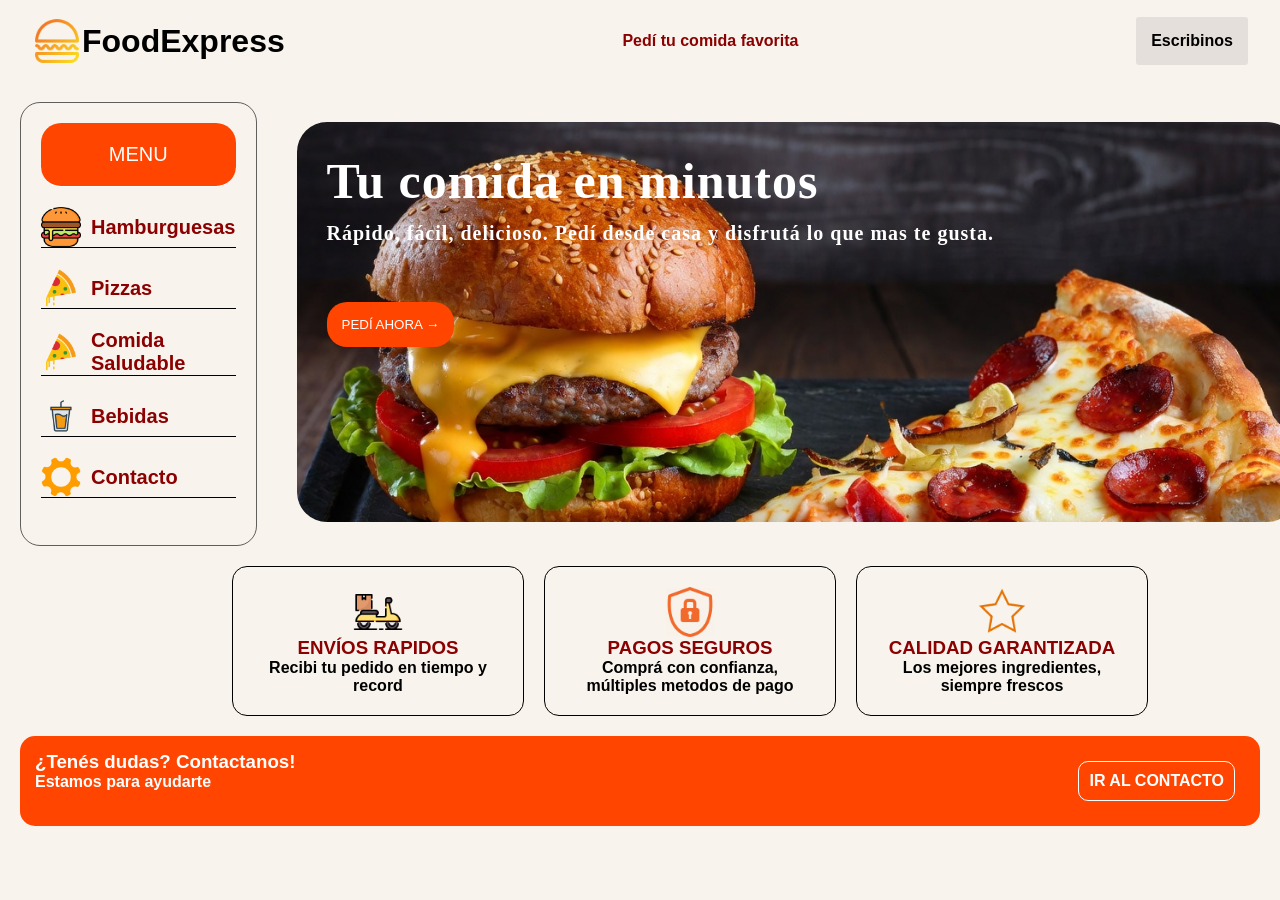
==== index.html @ f3b4bd67 "Primer commit de mi proyecto" ====
<!DOCTYPE html>
<html lang="en">

<head>
    <meta charset="UTF-8">
    <meta name="viewport" content="width=device-width, initial-scale=1.0">
    <title>Document</title>
</head>

<body>
    <header class="main-header">
        <div class="img-header"><img src="iconos/3847962.png" alt="" class="icon-div">
            <h1>FoodExpress</h1>
        </div>
        <p>Pedí tu comida favorita</p>
        <p>Escribinos</p>
    </header>

    <main class="main-content">
        <div class="main-div">
            <nav class="main-nav">
            <ul class="ul-item">
                <li class="menu">MENU</li>
                <li class="nav-li"><a href=""><img src="iconos/3075977.png" alt="">Hamburguesas</a></li>
                <li class="nav-li"><a href=""><img src="iconos/R.png" alt="">Pizzas</a></li>
                <li class="nav-li"><a href=""><img src="iconos/R.png" alt="">Comida Saludable</a></li>
                <li class="nav-li"><a href=""><img src="iconos/7254781.png" alt="">Bebidas</a></li>
                <li class="nav-li"><a href=""><img src="iconos/gear(1).png" alt="">Contacto</a></li>
        </nav>

        <section class="main-section">
            <h1>Tu comida en minutos</h1>
            <p>Rápido, fácil, delicioso. Pedí desde casa y disfrutá lo que mas te gusta.</p>
            <button><a href="">PEDÍ AHORA →</a></button>
            <img src="iconos/image.jpg" alt="">
        </section>
        </div>

        <section class="main-garantia">
            <article>
                <img src="iconos/9644026.png" alt="">
                <h3>ENVÍOS RAPIDOS</h3>
                <p>Recibi tu pedido en tiempo y record</p>
            </article>

            <article>
                <img src="iconos/5914253e64b44667dd18468b_Sikkerhet.png" alt="">
                <h3>PAGOS SEGUROS</h3>
                <p>Comprá con confianza, múltiples metodos de pago</p>
            </article>

            <article>
                <img src="iconos/icone-etoile-vide-orange.png" alt="">
                <h3>CALIDAD GARANTIZADA</h3>
                <p>Los mejores ingredientes, siempre frescos</p>
            </article>
        </section>
    </main>
    <footer class="footer">
        <div>
            <h3>¿Tenés dudas? Contactanos!</h3>
            <p>Estamos para ayudarte</p>
        </div>
            <a href="">IR AL CONTACTO</a>
    </footer>
    <link rel="stylesheet" href="style.css">
</body>

</html>
---- style.css ----
* {
    box-sizing: border-box;
    padding: 0;
    margin: 0;
}

body{
 background-color: #F8F4ED;
}

/*HEADER*/

.img-header img{
    width: 50px;
    transition: 0.8s;
}

.img-header img:hover{
    transform: scale(1.1);
}

.main-header{
    display: flex;
    align-items: center;
    justify-content: space-between;
    padding: 1rem 2rem;
    font-family: 'Trebuchet MS', 'Lucida Sans Unicode', 'Lucida Grande', 'Lucida Sans', Arial, sans-serif;
    font-weight: bold;
}

.main-header p:last-child{
    background-color: rgba(207, 200, 200, 0.486);
    padding: 15px;
    border-radius: 3px;
    cursor: pointer;
    color: #000000;
}

.main-header p{
    color: darkred;
}

.img-header{
    display: flex;
    align-items: center;
}

.img-header h1{
font-family: 'Trebuchet MS', 'Lucida Sans Unicode', 'Lucida Grande', 'Lucida Sans', Arial, sans-serif;
cursor: pointer;
}

/*NAV*/

.ul-item{
    display: flex;
    list-style: none;
    padding: 0;
    flex-direction: column;
    justify-content: flex-start;
    gap: 20px;
    font-family: 'Trebuchet MS', 'Lucida Sans Unicode', 'Lucida Grande', 'Lucida Sans', Arial, sans-serif;
    border-radius: 5px;
    padding: 20px;
    font-size: 20px;

}

.main-nav{
    border: 1px solid rgba(0, 0, 0, 0.61);
    border-radius: 20px;
}

.main-nav a{
    display: flex;
    align-items: center;
    text-decoration: none;
    color: #000000;
    gap: 10px;
    color: darkred;
    font-weight: bold;
}

.main-nav li{
    display: flex;
    align-items: center;
    gap: 5px;
    border-bottom: 1px solid;
}
.ul-item img{
    height: 40px;
}

/*MAIN*/

.main-div{
display: flex;
gap: 20px;
padding: 20px;
}

.menu{
    justify-content: center;
    background-color: orangered;
    padding: 20px;
    border-radius: 20px;
    color: white;
    font-family: 'Trebuchet MS', 'Lucida Sans Unicode', 'Lucida Grande', 'Lucida Sans', Arial, sans-serif;
}

.main-section{
    padding: 20px;
    position: relative;
}

.main-section img{
    height: 400px;
    width: 1000px;
    object-fit: cover;
    border-radius: 30px;
}

.main-section h1,
.main-section p,
.main-section button{
    position: absolute;
    color: white;
}

.main-section h1 {
    top: 50px;
    left: 50px;
    font-weight: bold;
    font-size: 50px;
    letter-spacing: 1px;
}

.main-section p {
    top: 120px;
    left: 50px;
    font-weight: bold;
    font-size: 20px;
    letter-spacing: 1px;
}

.main-section button{
    top: 200px;
    left: 50px;
    padding: 15px;
    border-radius: 20px;
    background-color: orangered;
    border: none;
}

.main-section button a{
    color: white;
    text-decoration: none;
}

.main-garantia{
    display: flex;
    justify-content: center;
    gap: 20px;
    height: 150px;
    margin-left: 100px;
}

.main-garantia article{
    display: flex;
    flex-direction: column;
    align-items: center;
    padding: 20px;
    border-radius: 15px;
    font-family: 'Trebuchet MS', 'Lucida Sans Unicode', 'Lucida Grande', 'Lucida Sans', Arial, sans-serif;
    font-weight: bold;
    border: 1px solid;
}

.main-garantia article h3{
    text-align: center;
    color: darkred;
}

.main-garantia article p{
    max-width: 250px;
    text-align: center;
}

.main-garantia img{
    height: 50px;
    width: 20%;
}

/* FOOTER */

.footer{
    display: flex;
    justify-content: space-between;
    background-color: orangered;
    padding: 15px;
    border-radius: 15px;
    font-family: 'Trebuchet MS', 'Lucida Sans Unicode', 'Lucida Grande', 'Lucida Sans', Arial, sans-serif;
    color: white;
    margin: 20px 20px 0 20px;
    font-weight: bold;
}

.footer a{
    text-decoration: none;
    color: white;
    margin: 10px;
    border: 1px solid white;
    padding: 10px;
    border-radius: 10px;
    font-weight: bold;
}
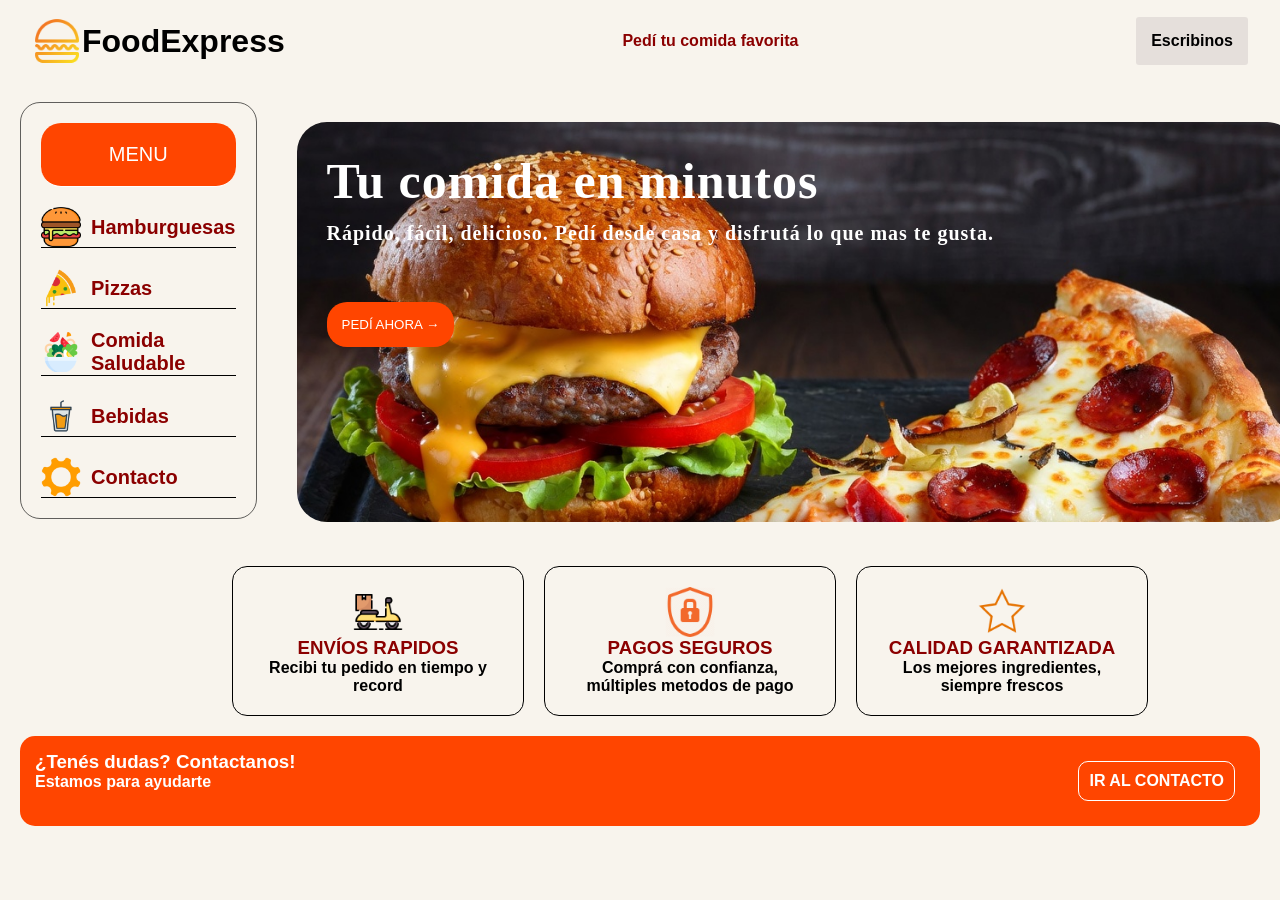
==== commit 94c2a722: "Se terminó de realizas las paginas faltantes" ====
--- a/index.html
+++ b/index.html
@@ -10,7 +10,7 @@
 <body>
     <header class="main-header">
         <div class="img-header"><img src="iconos/3847962.png" alt="" class="icon-div">
-            <h1>FoodExpress</h1>
+            <h1><a href="index.html">FoodExpress</a></h1>
         </div>
         <p>Pedí tu comida favorita</p>
         <p>Escribinos</p>
@@ -19,21 +19,21 @@
     <main class="main-content">
         <div class="main-div">
             <nav class="main-nav">
-            <ul class="ul-item">
-                <li class="menu">MENU</li>
-                <li class="nav-li"><a href=""><img src="iconos/3075977.png" alt="">Hamburguesas</a></li>
-                <li class="nav-li"><a href=""><img src="iconos/R.png" alt="">Pizzas</a></li>
-                <li class="nav-li"><a href=""><img src="iconos/R.png" alt="">Comida Saludable</a></li>
-                <li class="nav-li"><a href=""><img src="iconos/7254781.png" alt="">Bebidas</a></li>
-                <li class="nav-li"><a href=""><img src="iconos/gear(1).png" alt="">Contacto</a></li>
-        </nav>
+                <ul class="ul-item">
+                    <li class="menu">MENU</li>
+                    <li class="nav-li"><a href="catalogo.html"><img src="iconos/3075977.png" alt="">Hamburguesas</a></li>
+                    <li class="nav-li"><a href=""><img src="iconos/R.png" alt="">Pizzas</a></li>
+                    <li class="nav-li"><a href=""><img src="iconos/2515263.png" alt="">Comida Saludable</a></li>
+                    <li class="nav-li"><a href=""><img src="iconos/7254781.png" alt="">Bebidas</a></li>
+                    <li class="nav-li"><a href="formulario.html"><img src="iconos/gear(1).png" alt="">Contacto</a></li>
+            </nav>
 
-        <section class="main-section">
-            <h1>Tu comida en minutos</h1>
-            <p>Rápido, fácil, delicioso. Pedí desde casa y disfrutá lo que mas te gusta.</p>
-            <button><a href="">PEDÍ AHORA →</a></button>
-            <img src="iconos/image.jpg" alt="">
-        </section>
+            <section class="main-section">
+                <h1>Tu comida en minutos</h1>
+                <p>Rápido, fácil, delicioso. Pedí desde casa y disfrutá lo que mas te gusta.</p>
+                <button><a href="">PEDÍ AHORA →</a></button>
+                <img src="iconos/image.jpg" alt="">
+            </section>
         </div>
 
         <section class="main-garantia">
@@ -61,7 +61,7 @@
             <h3>¿Tenés dudas? Contactanos!</h3>
             <p>Estamos para ayudarte</p>
         </div>
-            <a href="">IR AL CONTACTO</a>
+        <a href="">IR AL CONTACTO</a>
     </footer>
     <link rel="stylesheet" href="style.css">
 </body>
--- a/style.css
+++ b/style.css
@@ -4,22 +4,22 @@
     margin: 0;
 }
 
-body{
- background-color: #F8F4ED;
+body {
+    background-color: #F8F4ED;
 }
 
 /*HEADER*/
 
-.img-header img{
+.img-header img {
     width: 50px;
     transition: 0.8s;
 }
 
-.img-header img:hover{
+.img-header img:hover {
     transform: scale(1.1);
 }
 
-.main-header{
+.main-header {
     display: flex;
     align-items: center;
     justify-content: space-between;
@@ -28,7 +28,7 @@
     font-weight: bold;
 }
 
-.main-header p:last-child{
+.main-header p:last-child {
     background-color: rgba(207, 200, 200, 0.486);
     padding: 15px;
     border-radius: 3px;
@@ -36,23 +36,25 @@
     color: #000000;
 }
 
-.main-header p{
+.main-header p {
     color: darkred;
 }
 
-.img-header{
-    display: flex;
-    align-items: center;
-}
-
-.img-header h1{
-font-family: 'Trebuchet MS', 'Lucida Sans Unicode', 'Lucida Grande', 'Lucida Sans', Arial, sans-serif;
-cursor: pointer;
+.img-header {
+    display: flex;
+    align-items: center;
+}
+
+.img-header h1 a {
+    font-family: 'Trebuchet MS', 'Lucida Sans Unicode', 'Lucida Grande', 'Lucida Sans', Arial, sans-serif;
+    cursor: pointer;
+    color: #000000;
+    text-decoration: none;
 }
 
 /*NAV*/
 
-.ul-item{
+.ul-item {
     display: flex;
     list-style: none;
     padding: 0;
@@ -66,12 +68,14 @@
 
 }
 
-.main-nav{
+.main-nav {
     border: 1px solid rgba(0, 0, 0, 0.61);
     border-radius: 20px;
-}
-
-.main-nav a{
+    align-self: flex-start;
+    position: sticky;
+}
+
+.main-nav a {
     display: flex;
     align-items: center;
     text-decoration: none;
@@ -81,25 +85,26 @@
     font-weight: bold;
 }
 
-.main-nav li{
+.main-nav li {
     display: flex;
     align-items: center;
     gap: 5px;
     border-bottom: 1px solid;
 }
-.ul-item img{
+
+.ul-item img {
     height: 40px;
 }
 
 /*MAIN*/
 
-.main-div{
-display: flex;
-gap: 20px;
-padding: 20px;
-}
-
-.menu{
+.main-div {
+    display: flex;
+    gap: 20px;
+    padding: 20px;
+}
+
+.menu {
     justify-content: center;
     background-color: orangered;
     padding: 20px;
@@ -108,12 +113,12 @@
     font-family: 'Trebuchet MS', 'Lucida Sans Unicode', 'Lucida Grande', 'Lucida Sans', Arial, sans-serif;
 }
 
-.main-section{
+.main-section {
     padding: 20px;
     position: relative;
 }
 
-.main-section img{
+.main-section img {
     height: 400px;
     width: 1000px;
     object-fit: cover;
@@ -122,7 +127,7 @@
 
 .main-section h1,
 .main-section p,
-.main-section button{
+.main-section button {
     position: absolute;
     color: white;
 }
@@ -143,7 +148,7 @@
     letter-spacing: 1px;
 }
 
-.main-section button{
+.main-section button {
     top: 200px;
     left: 50px;
     padding: 15px;
@@ -152,12 +157,12 @@
     border: none;
 }
 
-.main-section button a{
+.main-section button a {
     color: white;
     text-decoration: none;
 }
 
-.main-garantia{
+.main-garantia {
     display: flex;
     justify-content: center;
     gap: 20px;
@@ -165,7 +170,7 @@
     margin-left: 100px;
 }
 
-.main-garantia article{
+.main-garantia article {
     display: flex;
     flex-direction: column;
     align-items: center;
@@ -176,24 +181,24 @@
     border: 1px solid;
 }
 
-.main-garantia article h3{
+.main-garantia article h3 {
     text-align: center;
     color: darkred;
 }
 
-.main-garantia article p{
+.main-garantia article p {
     max-width: 250px;
     text-align: center;
 }
 
-.main-garantia img{
+.main-garantia img {
     height: 50px;
     width: 20%;
 }
 
 /* FOOTER */
 
-.footer{
+.footer {
     display: flex;
     justify-content: space-between;
     background-color: orangered;
@@ -205,7 +210,7 @@
     font-weight: bold;
 }
 
-.footer a{
+.footer a {
     text-decoration: none;
     color: white;
     margin: 10px;
@@ -214,3 +219,216 @@
     border-radius: 10px;
     font-weight: bold;
 }
+
+/* CATALOGO */
+
+.section-products {
+    display: flex;
+    flex-direction: column;
+    font-family: 'Trebuchet MS', 'Lucida Sans Unicode', 'Lucida Grande', 'Lucida Sans', Arial, sans-serif;   
+}
+
+.section-products article {
+    display: flex;
+    justify-content: space-between;
+    align-items: center;
+    gap: 15px;
+    border: 1px solid;
+    border-radius: 10px;
+    padding: 10px;
+}
+
+.section-products article img {
+    height: 120px;
+    display: flex;
+    align-items: center;
+    width: 100px;
+    object-fit: cover;
+    border-right: 1px solid;
+    padding-right: 10px;
+}
+
+.section-products div {
+    border-right: 1px solid;
+    flex: 1;
+    padding-right: 20px;
+}
+
+.section-products div h3 {
+    color: orangered;
+}
+
+.section-titles{
+    display: flex;
+    justify-content: space-between;
+    background-color: orangered;
+    padding: 20px;
+    border-radius: 10px;
+    border: 1px solid;
+    color: white;
+}
+
+/*Pedidos*/
+
+.pedidos-section{
+    display: flex;
+    flex-direction: column;
+    border-radius: 5px;
+}
+
+.pedidos-section h1,
+.hambur-section h2{
+    color: orangered;
+    font-family: 'Trebuchet MS', 'Lucida Sans Unicode', 'Lucida Grande', 'Lucida Sans', Arial, sans-serif;
+}
+
+.pedidos-section h1{
+    border: 1px solid black;
+    padding: 10px;
+}
+
+
+.pedidos-section img{
+    width: 400px;
+    height: 300px;
+    object-fit: cover;
+    border-bottom: 1px solid;
+    border-right:1px solid;
+    border-left:1px solid;
+}
+
+.info-pedidos{
+    display: flex;
+    flex-direction: row;
+    align-items: flex-start;
+    gap: 30px;
+}
+
+.hambur-section{
+    display: flex;
+    flex-direction: column;
+    padding: 20px;
+    border-bottom: 1px solid;
+    border-right:1px solid;
+    border-left:1px solid;
+    font-family: 'Trebuchet MS', 'Lucida Sans Unicode', 'Lucida Grande', 'Lucida Sans', Arial, sans-serif;
+}
+
+.hambur-section p{
+    max-width: 500px;
+    letter-spacing: 1px;
+    margin-top: 10px;
+}
+
+.precio{
+    font-weight: bold;
+    color: orangered;
+    font-size: 20px;
+    margin-top: 10px;
+}
+
+.formulario-pedido{
+    display: flex;
+    flex-direction: column;
+    gap: 5px;
+}
+
+.formulario-pedido h2{
+color: #000000;
+font-size: 17px;
+font-weight: 100;
+}
+
+
+.formulario-pedido input{
+    padding: 10px;
+    border-radius: 10px;
+    border: 1px solid;
+}
+
+.button{
+    width: 150px;
+    padding: 7px;
+    border: none;
+    border-radius: 10px;
+    color: white;
+    background-color: orangered;
+    cursor: pointer;
+}
+
+.button-cancel{
+    padding: 7px;
+    border-radius: 10px;
+    border: 1px solid orangered;
+    color: orangered;
+    cursor: pointer;
+}
+
+.cantidad-control button{
+    padding: 10px;
+    border-radius: 10px;
+    border: 1px solid;
+    background-color: orangered;
+    border: none;
+    color: white;
+}
+
+.cantidad{
+    display: flex;
+    flex-direction: column;
+    gap: 15px;
+}
+
+.botones{
+    display: flex;
+    gap: 15px;
+}
+
+/* FORMULARIO */
+.content-formulario{
+    display: flex;
+    width: 100%;
+    justify-content: center;
+    padding: 50px;
+    font-family: 'Trebuchet MS', 'Lucida Sans Unicode', 'Lucida Grande', 'Lucida Sans', Arial, sans-serif;
+    margin-top: -50px;
+}
+
+.content-formulario h1{
+    color: orangered;
+    margin-bottom: 10px;
+}
+
+.formulario-section{
+    display: flex;
+    flex-direction: column;
+    gap: 20px;
+}
+
+
+.contact-section input{
+    padding: 20px;
+    border:1px solid orangered;
+    border-radius: 10px;
+    width: 500px;
+}
+
+.content-formulario button{
+    padding: 20px;
+    cursor: pointer;
+    border: none;
+    border-radius: 10px;
+    background-color: orangered;
+    color: white;
+    font-family: 'Trebuchet MS', 'Lucida Sans Unicode', 'Lucida Grande', 'Lucida Sans', Arial, sans-serif;
+}
+
+.content-formulario textarea{
+    padding: 20px;
+    width: 500px;
+    border-radius: 10px;
+    border:1px solid orangered;
+}
+
+
+
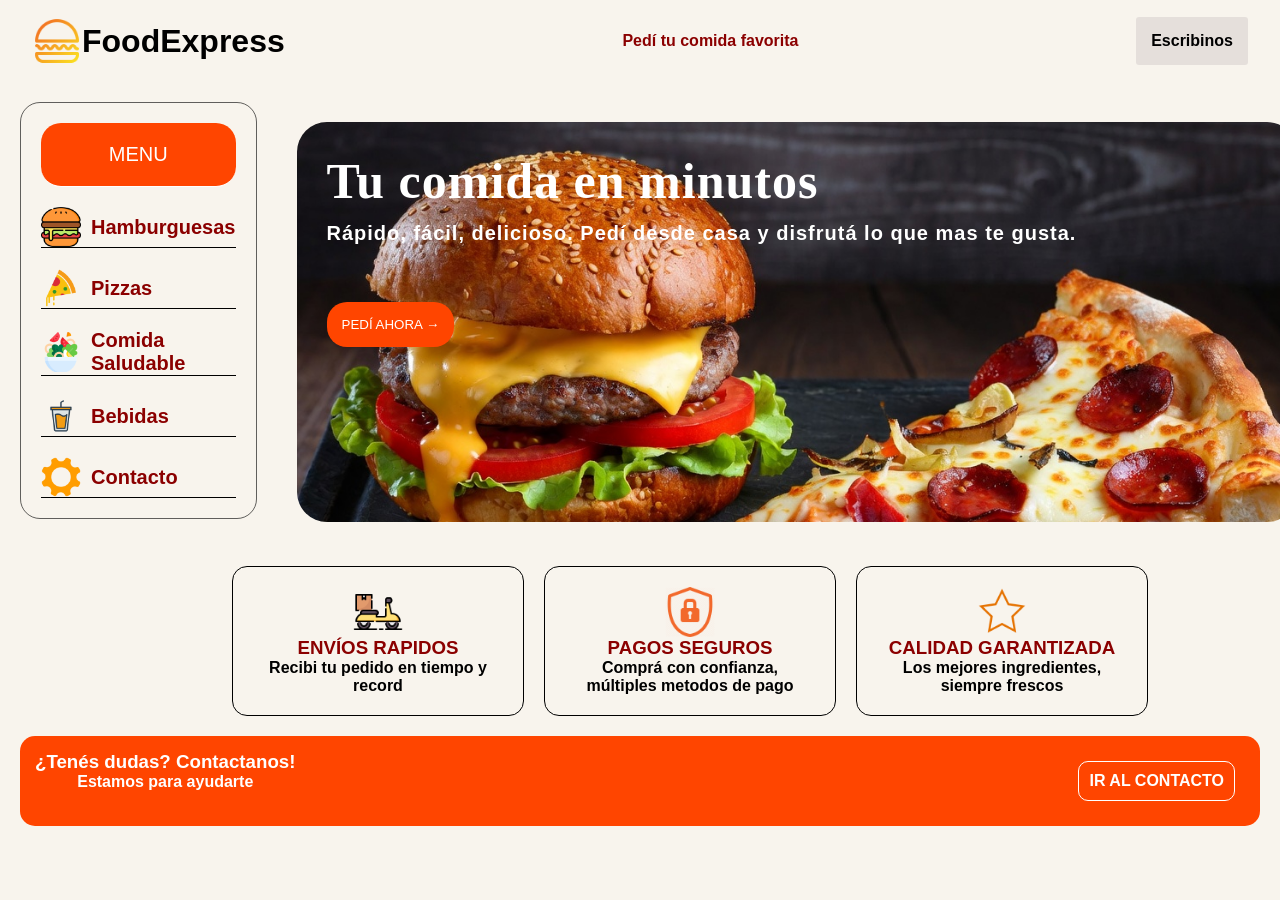
==== commit b4273fb4: "Reetructuracion de carpetas" ====
--- a/index.html
+++ b/index.html
@@ -21,17 +21,17 @@
             <nav class="main-nav">
                 <ul class="ul-item">
                     <li class="menu">MENU</li>
-                    <li class="nav-li"><a href="catalogo.html"><img src="iconos/3075977.png" alt="">Hamburguesas</a></li>
+                    <li class="nav-li"><a href="pages/catalogo.html"><img src="iconos/3075977.png" alt="">Hamburguesas</a></li>
                     <li class="nav-li"><a href=""><img src="iconos/R.png" alt="">Pizzas</a></li>
                     <li class="nav-li"><a href=""><img src="iconos/2515263.png" alt="">Comida Saludable</a></li>
                     <li class="nav-li"><a href=""><img src="iconos/7254781.png" alt="">Bebidas</a></li>
-                    <li class="nav-li"><a href="formulario.html"><img src="iconos/gear(1).png" alt="">Contacto</a></li>
+                    <li class="nav-li"><a href="pages/formulario.html"><img src="iconos/gear(1).png" alt="">Contacto</a></li>
             </nav>
 
             <section class="main-section">
                 <h1>Tu comida en minutos</h1>
                 <p>Rápido, fácil, delicioso. Pedí desde casa y disfrutá lo que mas te gusta.</p>
-                <button><a href="">PEDÍ AHORA →</a></button>
+                <button><a href="pages/catalogo.html">PEDÍ AHORA →</a></button>
                 <img src="iconos/image.jpg" alt="">
             </section>
         </div>
@@ -61,9 +61,8 @@
             <h3>¿Tenés dudas? Contactanos!</h3>
             <p>Estamos para ayudarte</p>
         </div>
-        <a href="">IR AL CONTACTO</a>
+        <a href="pages/formulario.html">IR AL CONTACTO</a>
     </footer>
-    <link rel="stylesheet" href="style.css">
+    <link rel="stylesheet" href="style/style.css">
 </body>
-
 </html>
--- a/style/style.css
+++ b/style/style.css
@@ -0,0 +1,454 @@
+* {
+    box-sizing: border-box;
+    padding: 0;
+    margin: 0;
+}
+
+body {
+    background-color: #F8F4ED;
+}
+
+/*HEADER*/
+
+.img-header img {
+    width: 50px;
+    transition: 0.8s;
+}
+
+.img-header img:hover {
+    transform: scale(1.1);
+}
+
+.main-header {
+    display: flex;
+    align-items: center;
+    justify-content: space-between;
+    padding: 1rem 2rem;
+    font-family: 'Trebuchet MS', 'Lucida Sans Unicode', 'Lucida Grande', 'Lucida Sans', Arial, sans-serif;
+    font-weight: bold;
+}
+
+.main-header p:last-child {
+    background-color: rgba(207, 200, 200, 0.486);
+    padding: 15px;
+    border-radius: 3px;
+    cursor: pointer;
+    color: #000000;
+}
+
+.main-header p {
+    color: darkred;
+}
+
+.img-header {
+    display: flex;
+    align-items: center;
+}
+
+.img-header h1 a {
+    font-family: 'Trebuchet MS', 'Lucida Sans Unicode', 'Lucida Grande', 'Lucida Sans', Arial, sans-serif;
+    cursor: pointer;
+    color: #000000;
+    text-decoration: none;
+}
+
+/*NAV*/
+
+.ul-item {
+    display: flex;
+    list-style: none;
+    padding: 0;
+    flex-direction: column;
+    justify-content: flex-start;
+    gap: 20px;
+    font-family: 'Trebuchet MS', 'Lucida Sans Unicode', 'Lucida Grande', 'Lucida Sans', Arial, sans-serif;
+    border-radius: 5px;
+    padding: 20px;
+    font-size: 20px;
+
+}
+
+.main-nav {
+    border: 1px solid rgba(0, 0, 0, 0.61);
+    border-radius: 20px;
+    align-self: flex-start;
+    position: sticky;
+}
+
+.main-nav a {
+    display: flex;
+    align-items: center;
+    text-decoration: none;
+    color: #000000;
+    gap: 10px;
+    color: darkred;
+    font-weight: bold;
+}
+
+.main-nav li {
+    display: flex;
+    align-items: center;
+    gap: 5px;
+    border-bottom: 1px solid;
+}
+
+.ul-item img {
+    height: 40px;
+}
+
+/*MAIN*/
+
+.main-div {
+    display: flex;
+    gap: 20px;
+    padding: 20px;
+}
+
+.menu {
+    justify-content: center;
+    background-color: orangered;
+    padding: 20px;
+    border-radius: 20px;
+    color: white;
+    font-family: 'Trebuchet MS', 'Lucida Sans Unicode', 'Lucida Grande', 'Lucida Sans', Arial, sans-serif;
+}
+
+.main-section {
+    padding: 20px;
+    position: relative;
+}
+
+.main-section img {
+    height: 400px;
+    width: 1000px;
+    object-fit: cover;
+    border-radius: 30px;
+}
+
+.main-section h1,
+.main-section p,
+.main-section button {
+    position: absolute;
+    color: white;
+}
+
+.main-section h1 {
+    top: 50px;
+    left: 50px;
+    font-weight: bold;
+    font-size: 50px;
+    letter-spacing: 1px;
+}
+
+.main-section p {
+    top: 120px;
+    left: 50px;
+    font-weight: bold;
+    font-size: 20px;
+    letter-spacing: 1px;
+}
+
+.main-section button {
+    top: 200px;
+    left: 50px;
+    padding: 15px;
+    border-radius: 20px;
+    background-color: orangered;
+    border: none;
+}
+
+.main-section button a {
+    color: white;
+    text-decoration: none;
+}
+
+.main-garantia {
+    display: flex;
+    justify-content: center;
+    gap: 20px;
+    height: 150px;
+    margin-left: 100px;
+}
+
+.main-garantia article {
+    display: flex;
+    flex-direction: column;
+    align-items: center;
+    padding: 20px;
+    border-radius: 15px;
+    font-family: 'Trebuchet MS', 'Lucida Sans Unicode', 'Lucida Grande', 'Lucida Sans', Arial, sans-serif;
+    font-weight: bold;
+    border: 1px solid;
+}
+
+.main-garantia article h3 {
+    text-align: center;
+    color: darkred;
+}
+
+.main-garantia article p {
+    max-width: 250px;
+    text-align: center;
+}
+
+.main-garantia img {
+    height: 50px;
+    width: 20%;
+}
+
+/* FOOTER */
+
+.footer {
+    display: flex;
+    justify-content: space-between;
+    background-color: orangered;
+    padding: 15px;
+    border-radius: 15px;
+    font-family: 'Trebuchet MS', 'Lucida Sans Unicode', 'Lucida Grande', 'Lucida Sans', Arial, sans-serif;
+    color: white;
+    margin: 20px 20px 0 20px;
+    font-weight: bold;
+}
+
+.footer a {
+    text-decoration: none;
+    color: white;
+    margin: 10px;
+    border: 1px solid white;
+    padding: 10px;
+    border-radius: 10px;
+    font-weight: bold;
+}
+
+/* CATALOGO */
+
+.section-products {
+    display: flex;
+    flex-direction: column;
+    font-family: 'Trebuchet MS', 'Lucida Sans Unicode', 'Lucida Grande', 'Lucida Sans', Arial, sans-serif;   
+}
+
+.section-products article {
+    display: flex;
+    justify-content: space-between;
+    align-items: center;
+    gap: 15px;
+    border: 1px solid;
+    border-radius: 10px;
+    padding: 10px;
+}
+
+.section-products article img {
+    height: 120px;
+    display: flex;
+    align-items: center;
+    width: 100px;
+    object-fit: cover;
+    border-right: 1px solid;
+    padding-right: 10px;
+}
+
+.section-products div {
+    border-right: 1px solid;
+    flex: 1;
+    padding-right: 20px;
+}
+
+.section-products div h3 {
+    color: orangered;
+}
+
+.section-titles{
+    display: flex;
+    justify-content: space-between;
+    background-color: orangered;
+    padding: 20px;
+    border-radius: 10px;
+    border: 1px solid;
+    color: white;
+}
+
+/*Pedidos*/
+
+.pedidos-section{
+    display: flex;
+    flex-direction: column;
+    border-radius: 5px;
+}
+
+.pedidos-section h1,
+.hambur-section h2{
+    color: orangered;
+    font-family: 'Trebuchet MS', 'Lucida Sans Unicode', 'Lucida Grande', 'Lucida Sans', Arial, sans-serif;
+}
+
+.pedidos-section h1{
+    border: 1px solid black;
+    padding: 10px;
+}
+
+
+.pedidos-section img{
+    width: 400px;
+    height: 300px;
+    object-fit: cover;
+    border-bottom: 1px solid;
+    border-right:1px solid;
+    border-left:1px solid;
+}
+
+.info-pedidos{
+    display: flex;
+    flex-direction: row;
+    align-items: flex-start;
+    gap: 30px;
+}
+
+.hambur-section{
+    display: flex;
+    flex-direction: column;
+    padding: 20px;
+    border-bottom: 1px solid;
+    border-right:1px solid;
+    border-left:1px solid;
+    font-family: 'Trebuchet MS', 'Lucida Sans Unicode', 'Lucida Grande', 'Lucida Sans', Arial, sans-serif;
+}
+
+.hambur-section p{
+    max-width: 500px;
+    letter-spacing: 1px;
+    margin-top: 10px;
+}
+
+.precio{
+    font-weight: bold;
+    color: orangered;
+    font-size: 20px;
+    margin-top: 10px;
+}
+
+.formulario-pedido{
+    display: flex;
+    flex-direction: column;
+    gap: 5px;
+}
+
+.formulario-pedido h2{
+color: #000000;
+font-size: 17px;
+font-weight: 100;
+}
+
+
+.formulario-pedido input{
+    padding: 10px;
+    border-radius: 10px;
+    border: 1px solid;
+}
+
+.button{
+    width: 150px;
+    padding: 7px;
+    border: none;
+    border-radius: 10px;
+    color: white;
+    background-color: orangered;
+    cursor: pointer;
+}
+
+.button-cancel{
+    padding: 7px;
+    border-radius: 10px;
+    border: 1px solid orangered;
+    color: orangered;
+    cursor: pointer;
+}
+
+.cantidad-control button{
+    padding: 10px;
+    border-radius: 10px;
+    border: 1px solid;
+    background-color: orangered;
+    border: none;
+    color: white;
+}
+
+.cantidad{
+    display: flex;
+    flex-direction: column;
+    gap: 15px;
+}
+
+.botones{
+    display: flex;
+    gap: 15px;
+}
+
+/* FORMULARIO */
+.content-formulario{
+    display: flex;
+    width: 100%;
+    justify-content: center;
+    padding: 50px;
+    font-family: 'Trebuchet MS', 'Lucida Sans Unicode', 'Lucida Grande', 'Lucida Sans', Arial, sans-serif;
+    margin-top: -50px;
+}
+
+.content-formulario h1{
+    color: orangered;
+    margin-bottom: 10px;
+}
+
+.formulario-section{
+    display: flex;
+    flex-direction: column;
+    gap: 20px;
+}
+
+
+.contact-section input{
+    padding: 20px;
+    border:1px solid orangered;
+    border-radius: 10px;
+    width: 500px;
+}
+
+.content-formulario button{
+    padding: 20px;
+    cursor: pointer;
+    border: none;
+    border-radius: 10px;
+    background-color: orangered;
+    color: white;
+    font-family: 'Trebuchet MS', 'Lucida Sans Unicode', 'Lucida Grande', 'Lucida Sans', Arial, sans-serif;
+}
+
+.content-formulario textarea{
+    padding: 20px;
+    width: 500px;
+    border-radius: 10px;
+    border:1px solid orangered;
+}
+
+/* Success */
+.successDiv{
+    padding: 20px;
+}
+
+.successDiv h1,p{
+    text-align: center;
+    font-family: 'Trebuchet MS', 'Lucida Sans Unicode', 'Lucida Grande', 'Lucida Sans', Arial, sans-serif;
+}
+
+.successDiv a{
+    display: flex;
+    justify-content: center;
+    text-decoration: none;
+    text-align: center;
+    padding: 20px;
+    font-family: 'Trebuchet MS', 'Lucida Sans Unicode', 'Lucida Grande', 'Lucida Sans', Arial, sans-serif;
+}
+
+.successDiv h1{
+    color: orangered;
+}
